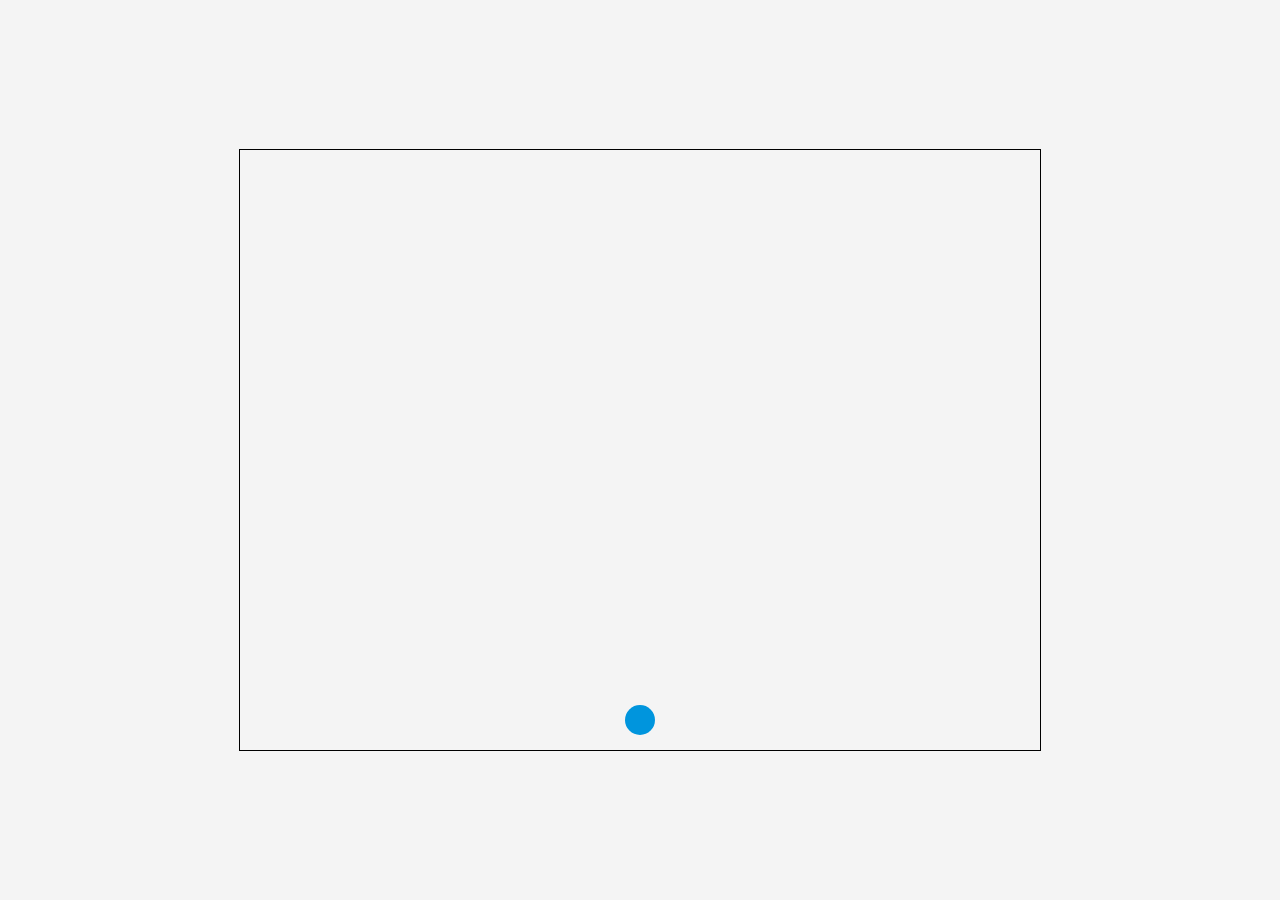
==== index.html @ 44f9c5ef "first testing" ====
<!DOCTYPE html>
<html lang="en">

<head>
  <meta charset="UTF-8">
  <meta name="viewport" content="width=device-width, initial-scale=1">
  <title></title>
  <link href="style.css" rel="stylesheet">
</head>

<body>
  <canvas id="canvas" width="800" height="600"></canvas>
  <script src="game.js"></script>
</body>

</html>
---- style.css ----
body {
  margin: 0;
  display: flex;
  justify-content: center;
  align-items: center;
  height: 100vh;
  background-color: #f4f4f4;
}

canvas {
  border: 1px solid black;
}
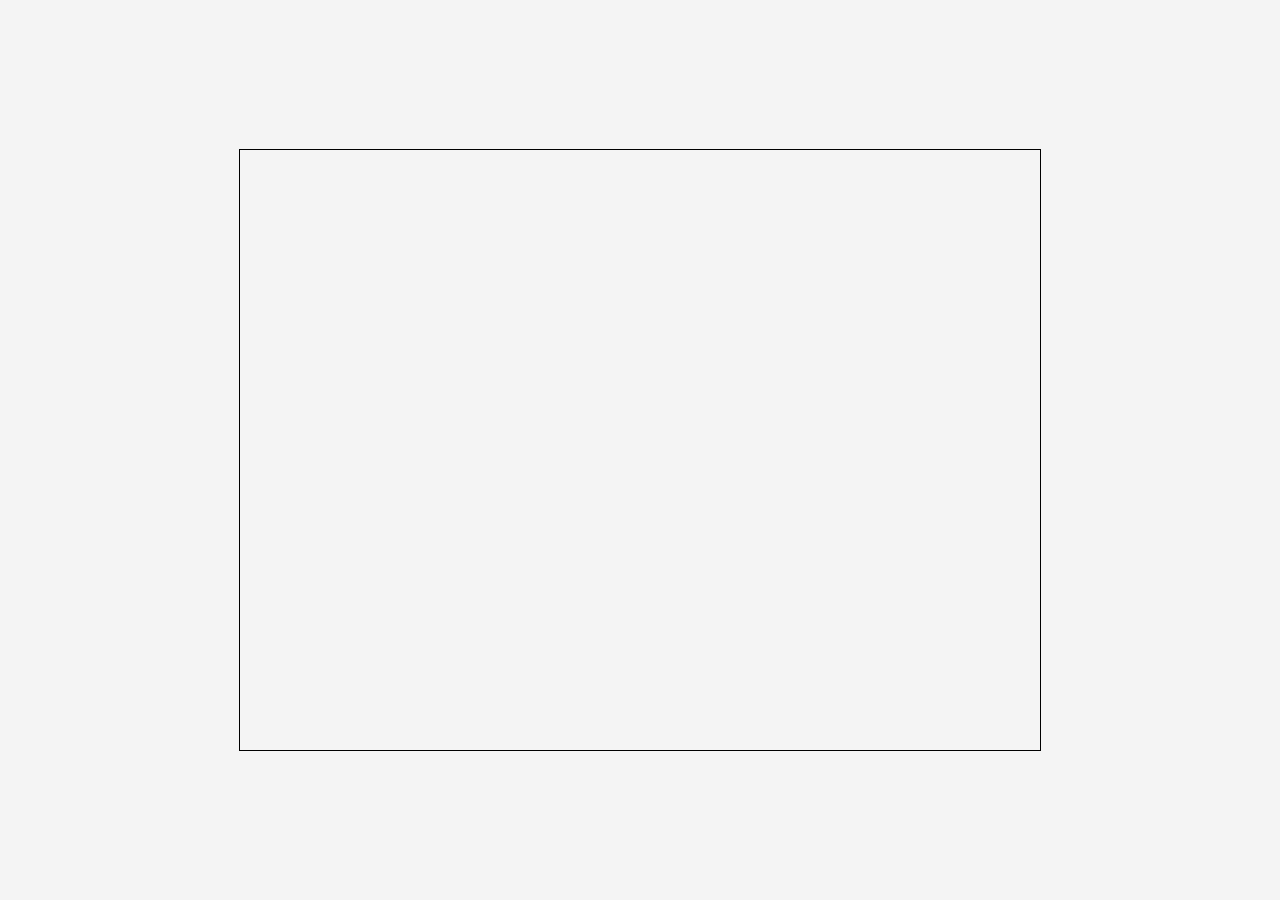
==== commit 21fd75f6: "1" ====
--- a/index.html
+++ b/index.html
@@ -3,13 +3,13 @@
 
 <head>
   <meta charset="UTF-8">
-  <meta name="viewport" content="width=device-width, initial-scale=1">
-  <title></title>
-  <link href="style.css" rel="stylesheet">
+  <meta name="viewport" content="width=device-width, initial-scale=1.0">
+  <title>Snake Game</title>
+  <link rel="stylesheet" href="style.css">
 </head>
 
 <body>
-  <canvas id="canvas" width="800" height="600"></canvas>
+  <canvas id="gameCanvas" width="800" height="600"></canvas>
   <script src="game.js"></script>
 </body>
 
--- a/style.css
+++ b/style.css
@@ -10,3 +10,4 @@
 canvas {
   border: 1px solid black;
 }
+
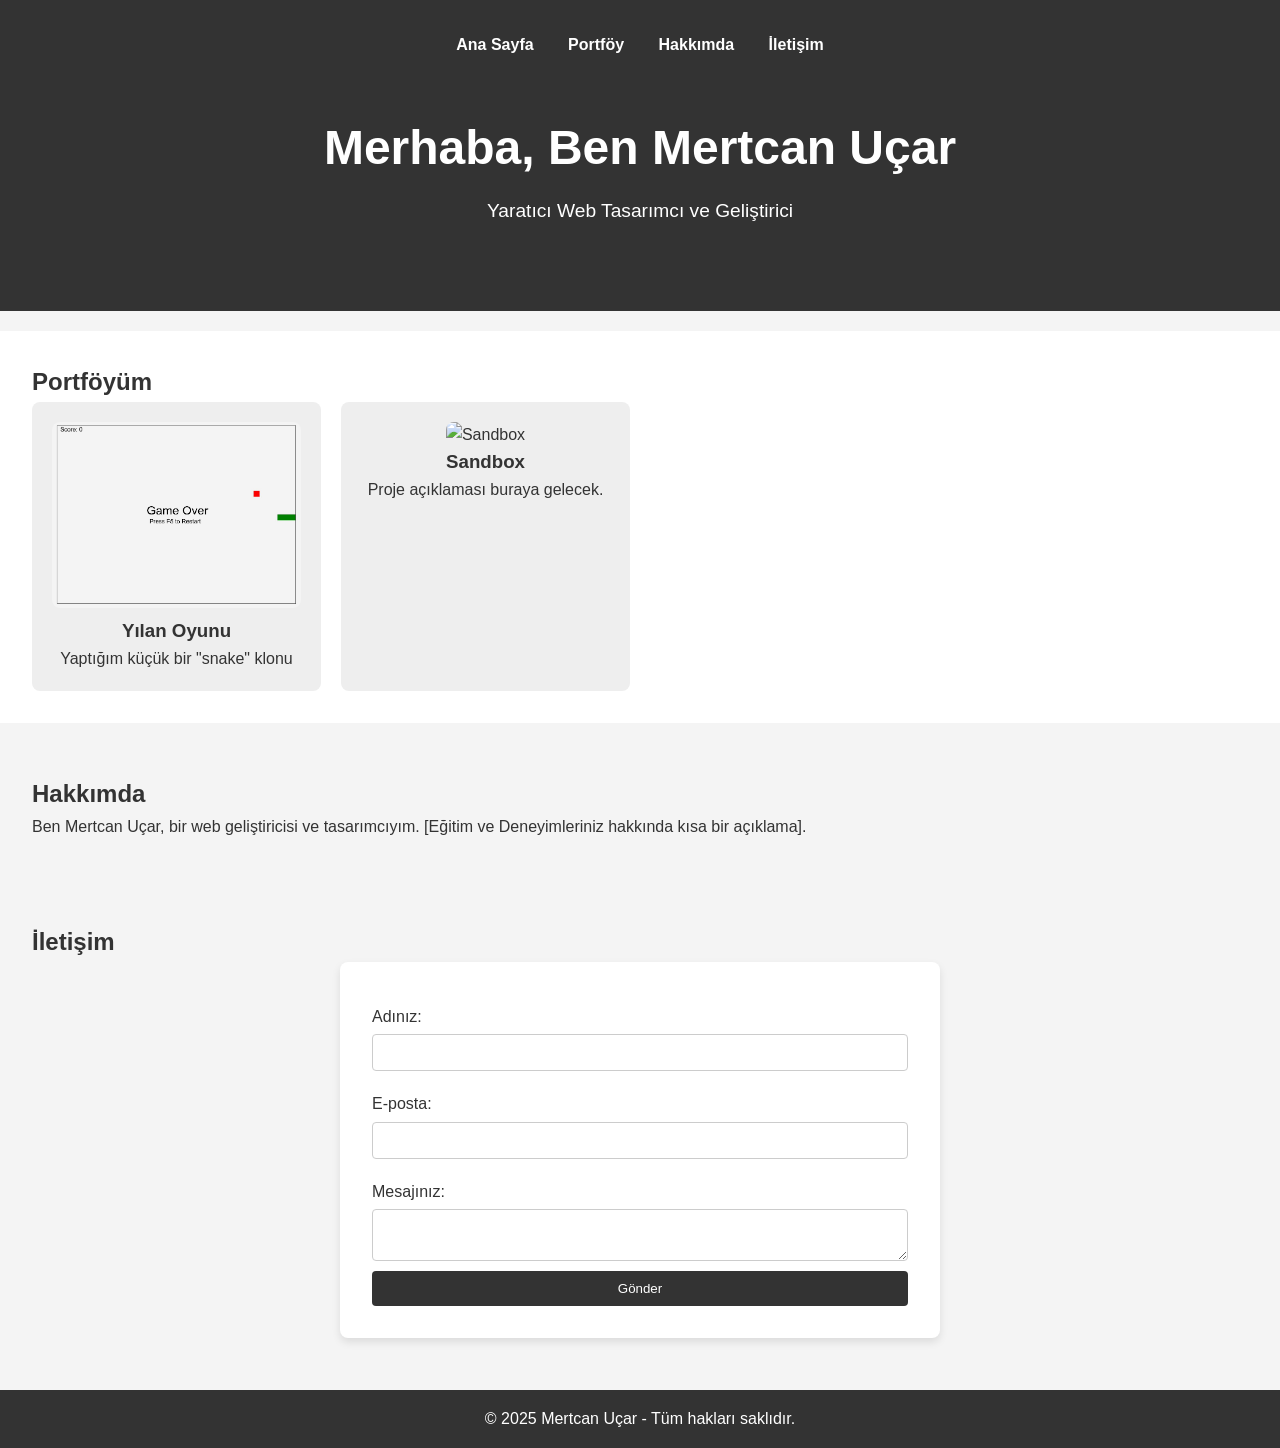
==== commit 312e3a77: "update" ====
--- a/index.html
+++ b/index.html
@@ -1,16 +1,71 @@
 <!DOCTYPE html>
-<html lang="en">
+<html lang="tr">
 
 <head>
   <meta charset="UTF-8">
   <meta name="viewport" content="width=device-width, initial-scale=1.0">
-  <title>Snake Game</title>
+  <title>Portföy - Mertcan Uçar</title>
   <link rel="stylesheet" href="style.css">
 </head>
 
 <body>
-  <canvas id="gameCanvas" width="800" height="600"></canvas>
-  <script src="game.js"></script>
+  <header>
+    <div class="navbar">
+      <a href="#home">Ana Sayfa</a>
+      <a href="#portfolio">Portföy</a>
+      <a href="#about">Hakkımda</a>
+      <a href="#contact">İletişim</a>
+    </div>
+    <section id="home" class="hero">
+      <h1>Merhaba, Ben Mertcan Uçar</h1>
+      <p>Yaratıcı Web Tasarımcı ve Geliştirici</p>
+    </section>
+  </header>
+
+  <section id="portfolio">
+    <h2>Portföyüm</h2>
+    <div class="portfolio-grid">
+      <div class="portfolio-item">
+        <a href="https://fr0sty-m.github.io/snake-game">
+          <img src="./assets/snake-game.png">
+          <h3>Yılan Oyunu</h3>
+          <p>Yaptığım küçük bir "snake" klonu</p>
+        </a>
+      </div>
+      <div class="portfolio-item">
+        <img src="sandbox-game.jpg" alt="Sandbox">
+        <h3>Sandbox</h3>
+        <p>Proje açıklaması buraya gelecek.</p>
+      </div>
+      <!-- other projects -->
+    </div>
+  </section>
+
+  <section id="about">
+    <h2>Hakkımda</h2>
+    <p>Ben Mertcan Uçar, bir web geliştiricisi ve tasarımcıyım. [Eğitim ve Deneyimleriniz hakkında kısa bir açıklama].
+    </p>
+  </section>
+
+  <section id="contact">
+    <h2>İletişim</h2>
+    <form action="#" method="POST">
+      <label for="name">Adınız:</label>
+      <input type="text" id="name" name="name" required>
+
+      <label for="email">E-posta:</label>
+      <input type="email" id="email" name="email" required>
+
+      <label for="message">Mesajınız:</label>
+      <textarea id="message" name="message" required></textarea>
+
+      <button type="submit">Gönder</button>
+    </form>
+  </section>
+
+  <footer>
+    <p>&copy; 2025 Mertcan Uçar - Tüm hakları saklıdır.</p>
+  </footer>
 </body>
 
 </html>
--- a/style.css
+++ b/style.css
@@ -1,13 +1,122 @@
-body {
-  margin: 0;
-  display: flex;
-  justify-content: center;
-  align-items: center;
-  height: 100vh;
-  background-color: #f4f4f4;
+* {
+    margin: 0;
+    padding: 0;
+    box-sizing: border-box;
 }
 
-canvas {
-  border: 1px solid black;
+body {
+    font-family: 'Arial', sans-serif;
+    line-height: 1.6;
+    color: #333;
+    background-color: #f4f4f4;
 }
 
+header {
+    background-color: #333;
+    color: white;
+    padding: 2rem 0;
+    text-align: center;
+}
+
+.navbar a {
+    color: white;
+    margin: 0 15px;
+    text-decoration: none;
+    font-weight: bold;
+}
+
+.hero h1 {
+    font-size: 3rem;
+}
+
+.hero p {
+    font-size: 1.2rem;
+    margin-top: 10px;
+}
+
+section {
+    padding: 2rem;
+    margin: 20px 0;
+}
+
+#portfolio {
+    background-color: #fff;
+}
+
+.portfolio-grid {
+    display: grid;
+    grid-template-columns: repeat(auto-fill, minmax(250px, 1fr));
+    gap: 20px;
+}
+
+.portfolio-item {
+    background-color: #eee;
+    padding: 20px;
+    border-radius: 8px;
+    text-align: center;
+    transition: transform 0.3s;
+}
+
+.portfolio-item:hover {
+    transform: scale(1.05);
+}
+
+a {
+  color: inherit;
+  text-decoration: none;
+}
+
+.portfolio-item img {
+    width: 100%;
+    height: auto;
+    border-radius: 8px;
+}
+
+#about {
+    background-color: #f4f4f4;
+}
+
+form {
+    display: flex;
+    flex-direction: column;
+    max-width: 600px;
+    margin: 0 auto;
+    background-color: white;
+    padding: 2rem;
+    border-radius: 8px;
+    box-shadow: 0 4px 8px rgba(0, 0, 0, 0.1);
+}
+
+form label {
+    margin-top: 10px;
+}
+
+form input,
+form textarea {
+    padding: 10px;
+    margin-top: 5px;
+    margin-bottom: 10px;
+    border: 1px solid #ccc;
+    border-radius: 4px;
+}
+
+form button {
+    background-color: #333;
+    color: white;
+    padding: 10px;
+    border: none;
+    border-radius: 4px;
+    cursor: pointer;
+}
+
+form button:hover {
+    background-color: #444;
+}
+
+footer {
+    text-align: center;
+    background-color: #333;
+    color: white;
+    padding: 1rem;
+}
+
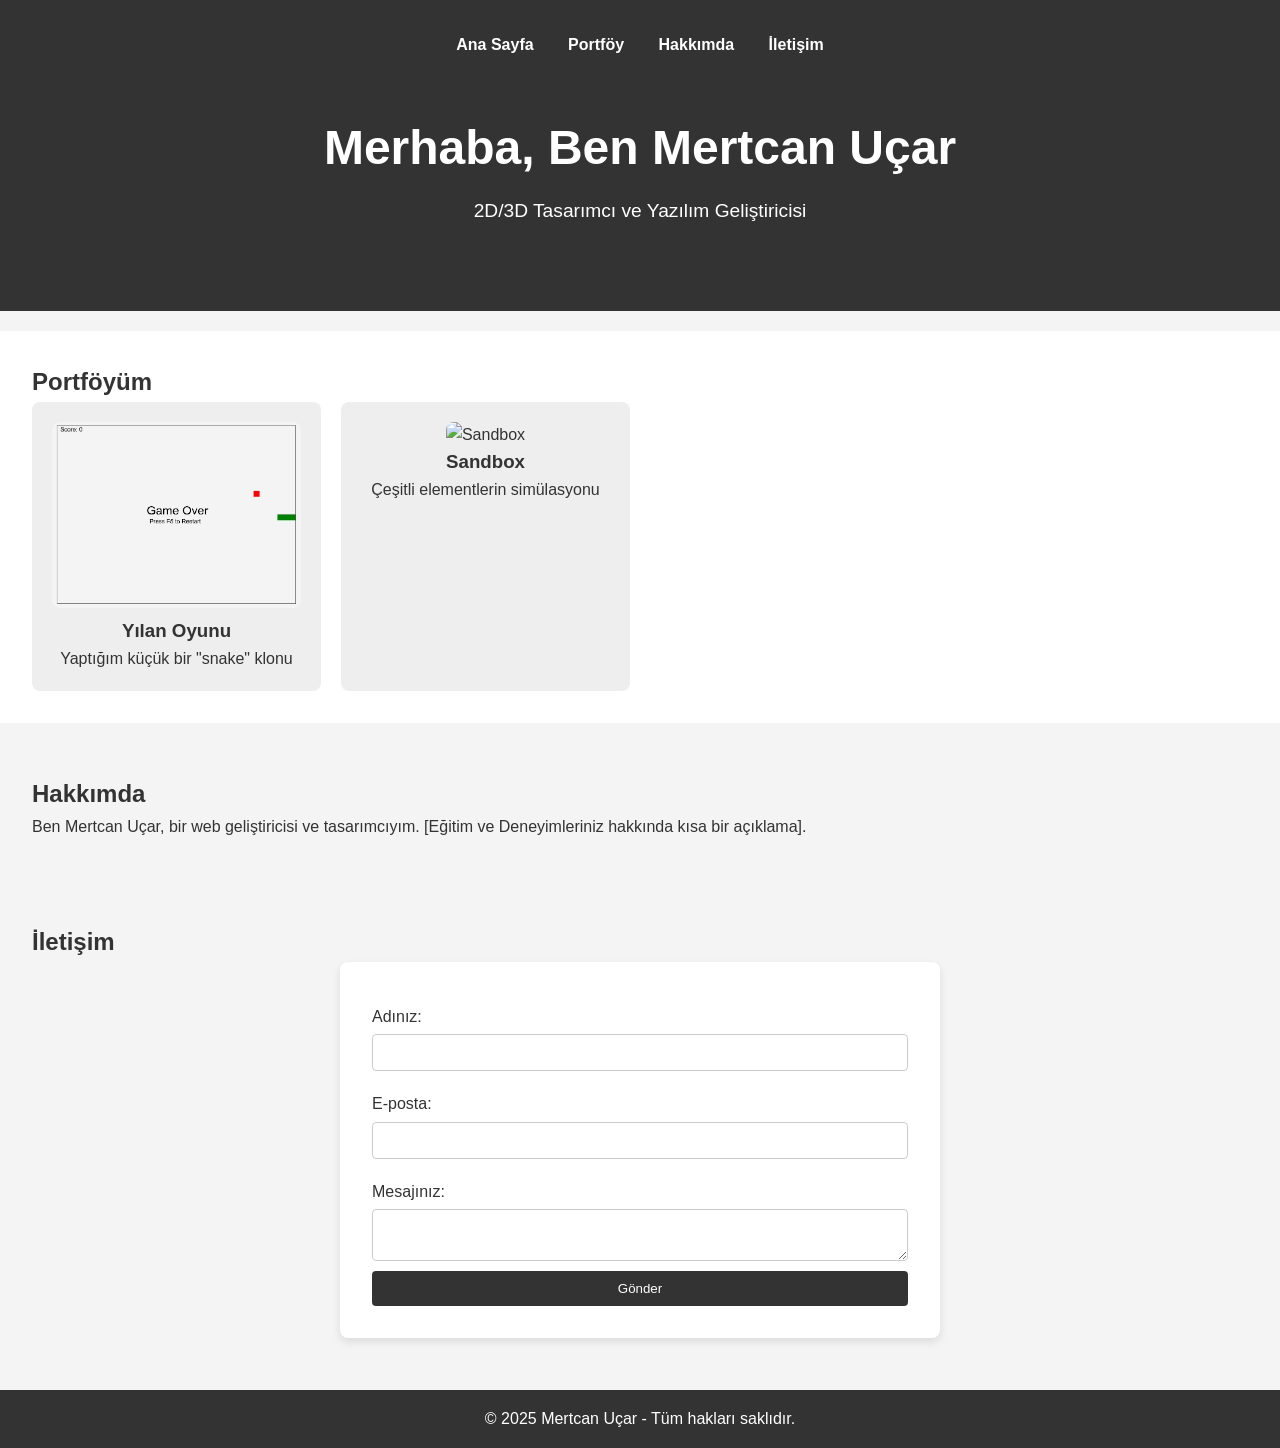
==== commit 96bfb5e4: "Update index.html" ====
--- a/index.html
+++ b/index.html
@@ -18,7 +18,7 @@
     </div>
     <section id="home" class="hero">
       <h1>Merhaba, Ben Mertcan Uçar</h1>
-      <p>Yaratıcı Web Tasarımcı ve Geliştirici</p>
+      <p>2D/3D Tasarımcı ve Yazılım Geliştiricisi</p>
     </section>
   </header>
 
@@ -27,15 +27,17 @@
     <div class="portfolio-grid">
       <div class="portfolio-item">
         <a href="https://fr0sty-m.github.io/snake-game">
-          <img src="./assets/snake-game.png">
+          <img src="./assets/snake-game.png" alt="Snake Game">
           <h3>Yılan Oyunu</h3>
           <p>Yaptığım küçük bir "snake" klonu</p>
         </a>
       </div>
       <div class="portfolio-item">
-        <img src="sandbox-game.jpg" alt="Sandbox">
-        <h3>Sandbox</h3>
-        <p>Proje açıklaması buraya gelecek.</p>
+        <a href="https://fr0sty-m.github.io/sandbox">
+          <img src="sandbox-game.jpg" alt="Sandbox">
+          <h3>Sandbox</h3>
+          <p>Çeşitli elementlerin simülasyonu</p>
+        </a>
       </div>
       <!-- other projects -->
     </div>
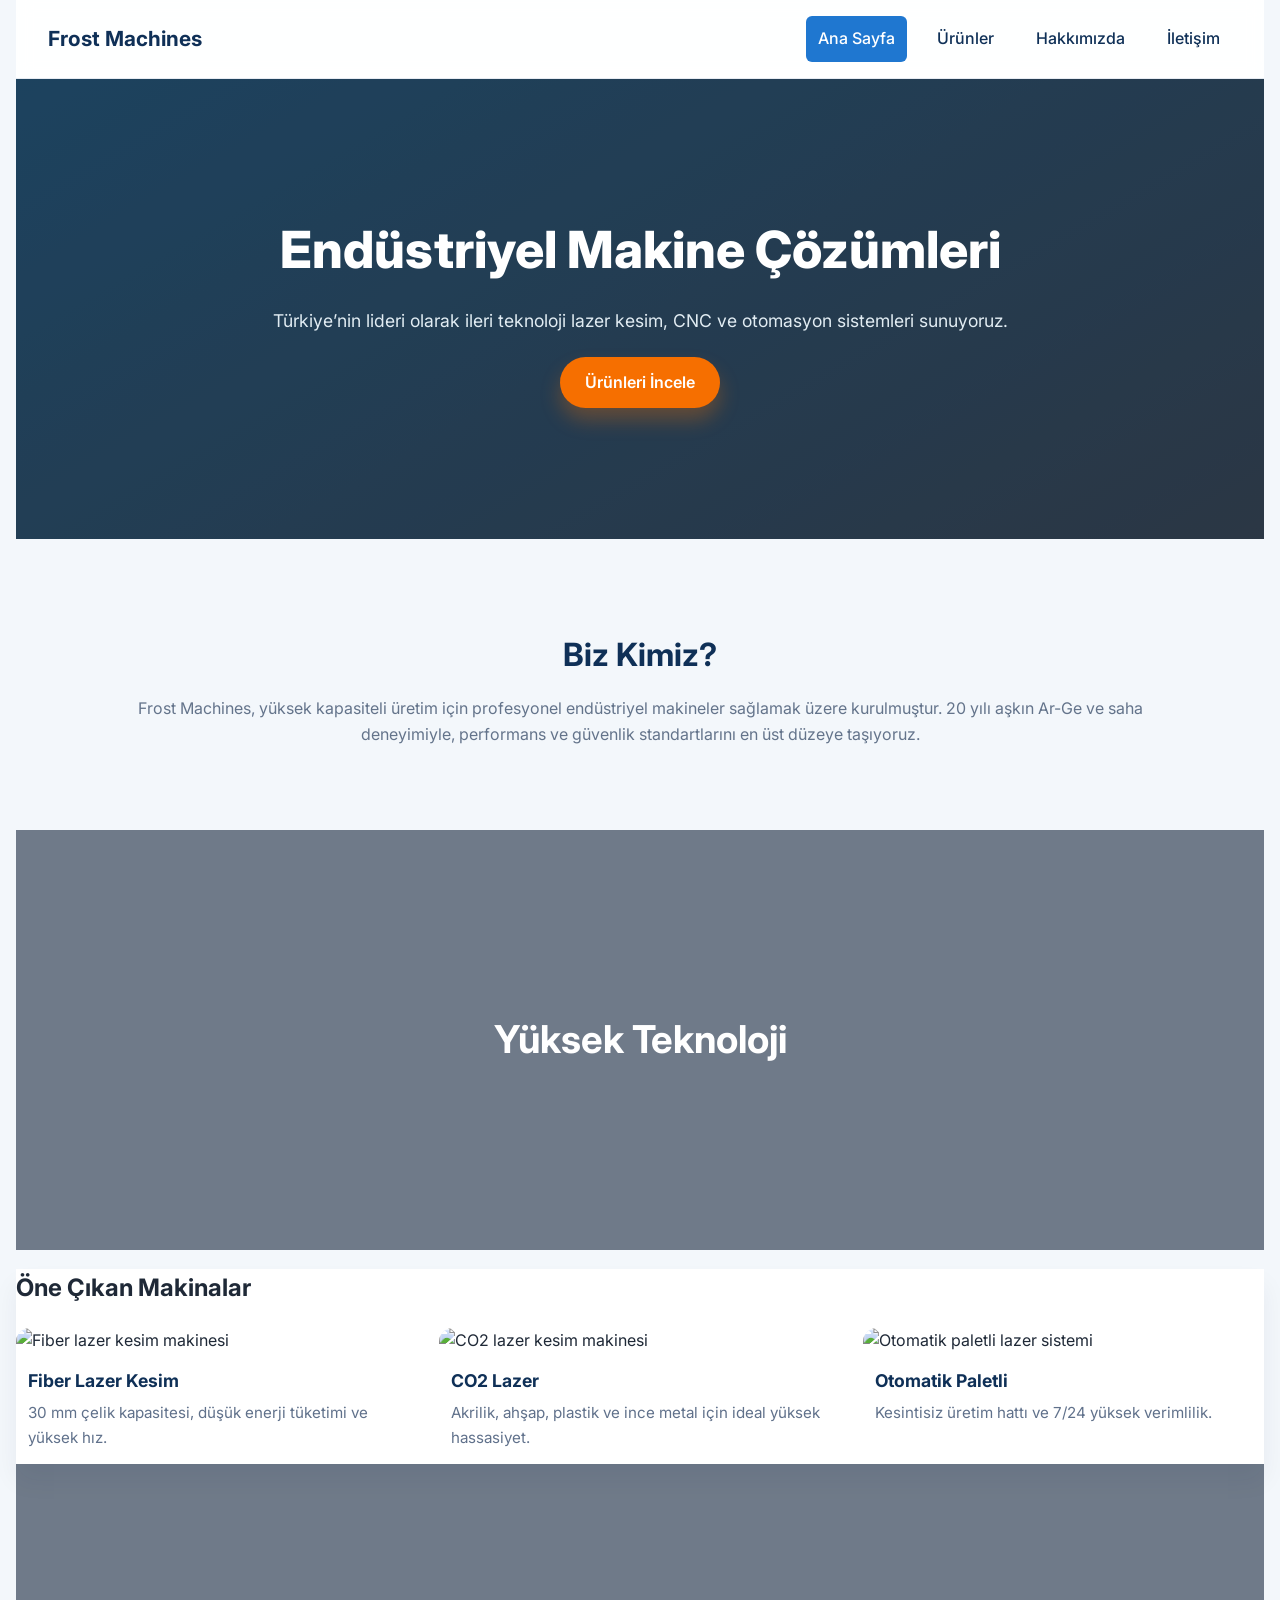
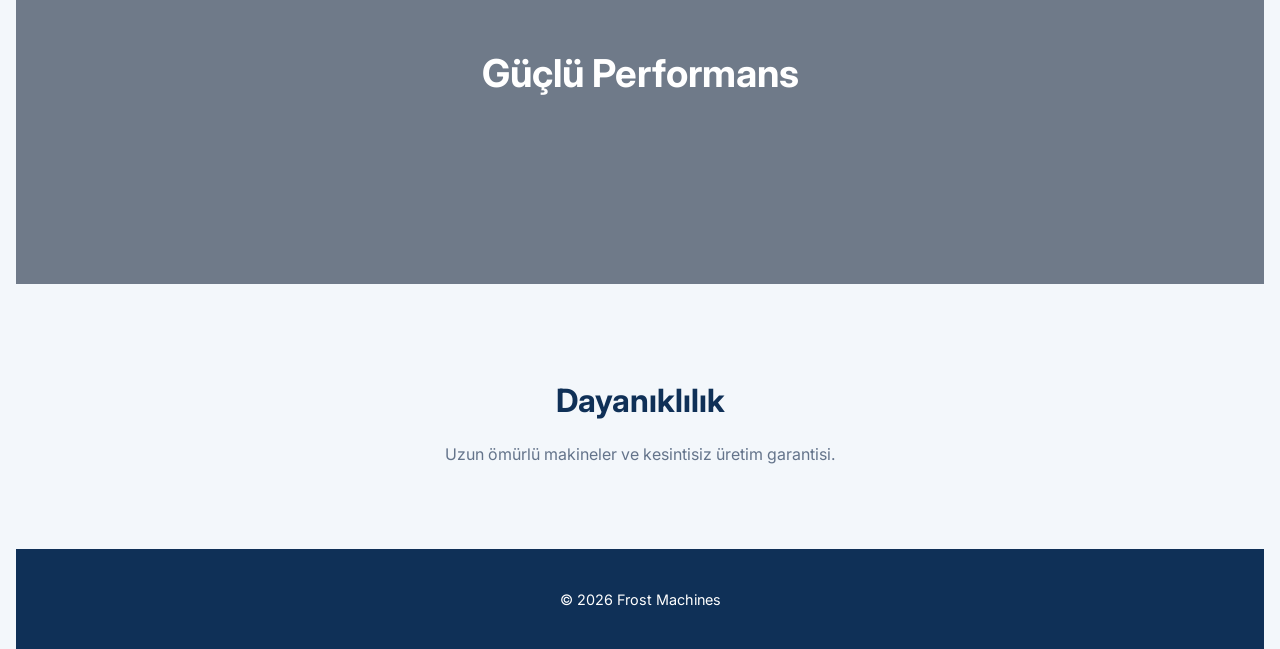
==== commit 8d4ba370: "Add files via upload" ====
--- a/index.html
+++ b/index.html
@@ -1,73 +1,74 @@
-<!DOCTYPE html>
-<html lang="tr">
-
-<head>
-  <meta charset="UTF-8">
-  <meta name="viewport" content="width=device-width, initial-scale=1.0">
-  <title>Portföy - Mertcan Uçar</title>
-  <link rel="stylesheet" href="style.css">
-</head>
-
-<body>
-  <header>
-    <div class="navbar">
-      <a href="#home">Ana Sayfa</a>
-      <a href="#portfolio">Portföy</a>
-      <a href="#about">Hakkımda</a>
-      <a href="#contact">İletişim</a>
-    </div>
-    <section id="home" class="hero">
-      <h1>Merhaba, Ben Mertcan Uçar</h1>
-      <p>2D/3D Tasarımcı ve Yazılım Geliştiricisi</p>
-    </section>
-  </header>
-
-  <section id="portfolio">
-    <h2>Portföyüm</h2>
-    <div class="portfolio-grid">
-      <div class="portfolio-item">
-        <a href="https://fr0sty-m.github.io/snake-game">
-          <img src="./assets/snake-game.png" alt="Snake Game">
-          <h3>Yılan Oyunu</h3>
-          <p>Yaptığım küçük bir "snake" klonu</p>
-        </a>
-      </div>
-      <div class="portfolio-item">
-        <a href="https://fr0sty-m.github.io/sandbox">
-          <img src="sandbox-game.jpg" alt="Sandbox">
-          <h3>Sandbox</h3>
-          <p>Çeşitli elementlerin simülasyonu</p>
-        </a>
-      </div>
-      <!-- other projects -->
-    </div>
-  </section>
-
-  <section id="about">
-    <h2>Hakkımda</h2>
-    <p>Ben Mertcan Uçar, bir web geliştiricisi ve tasarımcıyım. [Eğitim ve Deneyimleriniz hakkında kısa bir açıklama].
-    </p>
-  </section>
-
-  <section id="contact">
-    <h2>İletişim</h2>
-    <form action="#" method="POST">
-      <label for="name">Adınız:</label>
-      <input type="text" id="name" name="name" required>
-
-      <label for="email">E-posta:</label>
-      <input type="email" id="email" name="email" required>
-
-      <label for="message">Mesajınız:</label>
-      <textarea id="message" name="message" required></textarea>
-
-      <button type="submit">Gönder</button>
-    </form>
-  </section>
-
-  <footer>
-    <p>&copy; 2025 Mertcan Uçar - Tüm hakları saklıdır.</p>
-  </footer>
-</body>
-
-</html>
+<!DOCTYPE html>
+<html lang="tr">
+<head>
+  <meta charset="UTF-8">
+  <meta name="viewport" content="width=device-width, initial-scale=1.0">
+  <title>Frost Machines</title>
+  <link rel="stylesheet" href="css/style.css">
+</head>
+<body>
+
+<nav>
+  <h1>Frost Machines</h1>
+  <div>
+    <a href="index.html">Ana Sayfa</a>
+    <a href="products.html">Ürünler</a>
+    <a href="about.html">Hakkımızda</a>
+    <a href="contact.html">İletişim</a>
+  </div>
+</nav>
+
+<header class="hero">
+  <div class="hero-content">
+    <h1>Endüstriyel Makine Çözümleri</h1>
+    <p>Türkiye’nin lideri olarak ileri teknoloji lazer kesim, CNC ve otomasyon sistemleri sunuyoruz.</p>
+    <a class="btn primary" href="products.html">Ürünleri İncele</a>
+  </div>
+</header>
+
+<section class="section reveal">
+  <h2>Biz Kimiz?</h2>
+  <p>Frost Machines, yüksek kapasiteli üretim için profesyonel endüstriyel makineler sağlamak üzere kurulmuştur. 20 yılı aşkın Ar-Ge ve saha deneyimiyle, performans ve güvenlik standartlarını en üst düzeye taşıyoruz.</p>
+</section>
+
+<section class="parallax">
+  <h2>Yüksek Teknoloji</h2>
+</section>
+
+<section class="feature-products reveal">
+  <h2>Öne Çıkan Makinalar</h2>
+  <div class="product-grid">
+    <article class="product-item">
+      <img src="https://alesmetal.com.tr/uploads/__icerik/alesmetalfiberlazerkesim-.jpg" alt="Fiber lazer kesim makinesi">
+      <h3>Fiber Lazer Kesim</h3>
+      <p>30 mm çelik kapasitesi, düşük enerji tüketimi ve yüksek hız.</p>
+    </article>
+    <article class="product-item">
+      <img src="https://www.accteklaser.com/wp-content/uploads/elementor/thumbs/How-Does-The-CO2-Laser-Cutting-Machine-Work-1-qx9yfc5p64vc4yuu7rhtfkvdzq92pbmiu3ikys964g.jpg" alt="CO2 lazer kesim makinesi">
+      <h3>CO2 Lazer</h3>
+      <p>Akrilik, ahşap, plastik ve ince metal için ideal yüksek hassasiyet.</p>
+    </article>
+    <article class="product-item">
+      <img src="https://images.unsplash.com/photo-1518770660439-4636190af475?auto=format&fit=crop&w=800&q=80" alt="Otomatik paletli lazer sistemi">
+      <h3>Otomatik Paletli</h3>
+      <p>Kesintisiz üretim hattı ve 7/24 yüksek verimlilik.</p>
+    </article>
+  </div>
+</section>
+
+<section class="parallax second">
+  <h2>Güçlü Performans</h2>
+</section>
+
+<section class="section reveal">
+  <h2>Dayanıklılık</h2>
+  <p>Uzun ömürlü makineler ve kesintisiz üretim garantisi.</p>
+</section>
+
+<footer>
+  <p>© 2026 Frost Machines</p>
+</footer>
+
+<script src="js/site.js"></script>
+</body>
+</html>
--- a/css/style.css
+++ b/css/style.css
@@ -0,0 +1,259 @@
+@import url('https://fonts.googleapis.com/css2?family=Inter:wght@300;400;500;600;700&display=swap');
+
+:root {
+  --bg: #f3f7fb;
+  --surface: #ffffff;
+  --dark: #0f3057;
+  --primary: #1f77d0;
+  --accent: #f66f00;
+  --muted: #64748b;
+}
+
+* { box-sizing: border-box; }
+
+body {
+  margin: 0;
+  padding: 0 16px;
+  font-family: 'Inter', sans-serif;
+  background: var(--bg);
+  color: #1f2937;
+  line-height: 1.6;
+  scroll-behavior: smooth;
+}
+
+@media (max-width: 600px) {
+  body { padding: 0 12px; }
+}
+
+a { color: inherit; text-decoration: none; }
+
+nav {
+  position: sticky;
+  top: 0;
+  z-index: 20;
+  background: rgba(255,255,255,0.92);
+  backdrop-filter: blur(8px);
+  border-bottom: 1px solid #e6ebf2;
+  padding: 16px 32px;
+  display: flex;
+  align-items: center;
+  justify-content: space-between;
+  transition: all 0.3s ease;
+}
+
+nav h1 { margin: 0; font-size: 1.3rem; color: var(--dark); font-weight: 700; }
+nav div { display: flex; gap: 18px; }
+nav a { font-weight: 500; color: var(--dark); padding: 10px 12px; border-radius: 6px; transition: 0.2s ease; }
+nav a:hover, nav a.active { background: var(--primary); color: white; }
+
+.hero {
+  min-height: 460px;
+  background-image: linear-gradient(150deg, rgba(5,68,115,0.85), rgba(0,21,46,0.75)), url('https://images.unsplash.com/photo-1581091012184-7e1f08540292?auto=format&fit=crop&w=1600&q=80');
+  background-size: cover;
+  background-position: center;
+  display: flex;
+  align-items: center;
+  justify-content: center;
+  color: white;
+  text-align: center;
+  padding: 0 24px;
+  position: relative;
+  overflow: hidden;
+}
+
+.hero::after {
+  content: '';
+  position: absolute;
+  inset: 0;
+  background: rgba(0,0,0,0.3);
+  z-index: 0;
+}
+
+.hero .hero-content { max-width: 760px; position: relative; z-index: 1; }
+.hero h1 { margin:0 0 16px; font-size: clamp(1.8rem,4vw,3.4rem); font-weight: 800; }
+.hero p { margin:0 0 22px; font-size: 1.1rem; color: rgba(240,250,255,0.93); }
+
+.btn { display:inline-block; padding:12px 24px; border-radius:999px; border:1px solid transparent; font-weight:600; cursor:pointer; transition:0.2s ease; }
+.btn.primary { background: var(--accent); color:white; box-shadow: 0 12px 20px rgba(246,111,0,0.3); }
+.btn.primary:hover { transform: translateY(-2px); box-shadow:0 16px 22px rgba(246,111,0,0.35); }
+.btn.secondary { background:#ffffff; color:var(--dark); border:1px solid #d4dbe8; }
+
+.section { max-width:1140px; margin:0 auto; padding:64px 24px; text-align:center; }
+.section h2 { margin-bottom:16px; font-size:2rem; color: var(--dark); }
+.section p { margin-bottom:18px; color: var(--muted); }
+
+.feature-products { background: var(--surface); box-shadow:0 16px 24px rgba(16,32,71,0.06); position:relative; z-index:1; }
+.product-grid { display:grid; grid-template-columns: repeat(auto-fit, minmax(240px, 1fr)); gap:22px; }
+
+.product-item {
+  background: #ffffff;
+  border-radius: 14px;
+  overflow: hidden;
+  transition: transform 0.4s cubic-bezier(0.22, 1, 0.36, 1), box-shadow 0.4s ease;
+  cursor:pointer;
+}
+.product-item:hover {
+  transform: translateY(-6px) scale(1.02);
+  box-shadow:0 16px 32px rgba(34,54,97,0.18);
+}
+.product-item img { width:100%; height:180px; object-fit:cover; transition: transform 0.4s ease; }
+.product-item:hover img { transform: scale(1.05); }
+.product-item h3 { margin:14px 12px 6px; font-size:1.1rem; color: var(--dark); }
+.product-item p { margin:0 12px 14px; color:#60718b; font-size:0.95rem; }
+
+.parallax {
+  height: 420px;
+  background-image: url('https://images.unsplash.com/photo-1517816743773-6e0fd518b4a6?auto=format&fit=crop&w=1400&q=80');
+  background-attachment: fixed;
+  background-position: center;
+  background-size: cover;
+  display:flex;
+  align-items:center;
+  justify-content:center;
+  color:white;
+  position:relative;
+  overflow:hidden;
+}
+.parallax::after { content:''; position:absolute; inset:0; background: rgba(4,21,45,0.55); }
+.parallax h2 { font-size: clamp(1.6rem,3vw,2.7rem); z-index:1; margin:0; text-align:center; }
+
+.parallax.second { background-image: url('https://images.unsplash.com/photo-1504384308090-c894fdcc538d?auto=format&fit=crop&w=1400&q=80'); }
+
+footer { background: var(--dark); color:#fff; text-align:center; padding:24px; font-size:0.9rem; }
+
+.reveal {
+  opacity:0;
+  transform: translateY(30px);
+  transition: opacity 0.8s ease, transform 0.8s ease;
+}
+.reveal.active {
+  opacity:1;
+  transform: translateY(0);
+}
+
+@media (max-width:900px){
+  nav { padding:14px 20px; }
+  .section, .feature-products { padding:40px 18px; }
+  .hero { min-height:340px; }
+  .hero h1 { font-size:2rem; }
+  .parallax { background-attachment: scroll; }
+}
+
+/* =========================
+   Products Page Enhancements
+   ========================= */
+
+.products {
+  display: grid;
+  grid-template-columns: repeat(auto-fit, minmax(260px, 1fr));
+  gap: 24px;
+  margin-top: 32px;
+}
+
+/* Ürün Kartları */
+.product-card {
+  background: var(--surface);
+  border-radius: 16px;
+  overflow: hidden;
+  box-shadow: 0 8px 20px rgba(0,0,0,0.08);
+  transition: transform 0.3s ease, box-shadow 0.3s ease;
+  display: flex;
+  flex-direction: column;
+  position: relative;
+}
+
+.product-card:hover {
+  transform: translateY(-6px);
+  box-shadow: 0 16px 36px rgba(0,0,0,0.15);
+}
+
+.product-card img {
+  width: 100%;
+  height: 180px;
+  object-fit: cover;
+  transition: transform 0.3s ease;
+}
+
+.product-card:hover img {
+  transform: scale(1.05);
+}
+
+.product-card h3 {
+  margin: 16px 16px 8px;
+  font-size: 1.2rem;
+  color: var(--dark);
+}
+
+.product-card p {
+  margin: 0 16px 16px;
+  color: var(--muted);
+  font-size: 0.95rem;
+  flex: 1;
+}
+
+.product-card button {
+  margin: 0 16px 16px;
+  padding: 10px 0;
+  background: var(--primary);
+  color: white;
+  border: none;
+  border-radius: 10px;
+  cursor: pointer;
+  font-weight: 600;
+  transition: 0.2s ease;
+}
+
+.product-card button:hover {
+  background: var(--accent);
+  transform: translateY(-2px);
+  box-shadow: 0 8px 20px rgba(246,111,0,0.25);
+}
+
+/* Hero altına teknoloji vurgusu */
+.tech-highlights {
+  display: flex;
+  flex-wrap: wrap;
+  justify-content: center;
+  gap: 24px;
+  margin-top: 48px;
+}
+
+.tech-item {
+  background: #f3f7fb;
+  padding: 24px 18px;
+  border-radius: 14px;
+  flex: 1 1 220px;
+  max-width: 300px;
+  text-align: center;
+  transition: transform 0.3s ease, box-shadow 0.3s ease;
+}
+
+.tech-item:hover {
+  transform: translateY(-4px);
+  box-shadow: 0 12px 28px rgba(0,0,0,0.1);
+}
+
+.tech-item h4 {
+  margin: 12px 0 6px;
+  font-size: 1.1rem;
+  color: var(--dark);
+}
+
+.tech-item p {
+  margin: 0;
+  color: var(--muted);
+  font-size: 0.9rem;
+}
+
+.product-card::after {
+  content: '';
+  position: absolute;
+  inset: 0;
+  background: linear-gradient(180deg, rgba(0,0,0,0.05), rgba(0,0,0,0.15));
+  opacity: 0;
+  transition: opacity 0.3s ease;
+  border-radius: 16px;
+}
+.product-card:hover::after {
+  opacity: 1;
+}
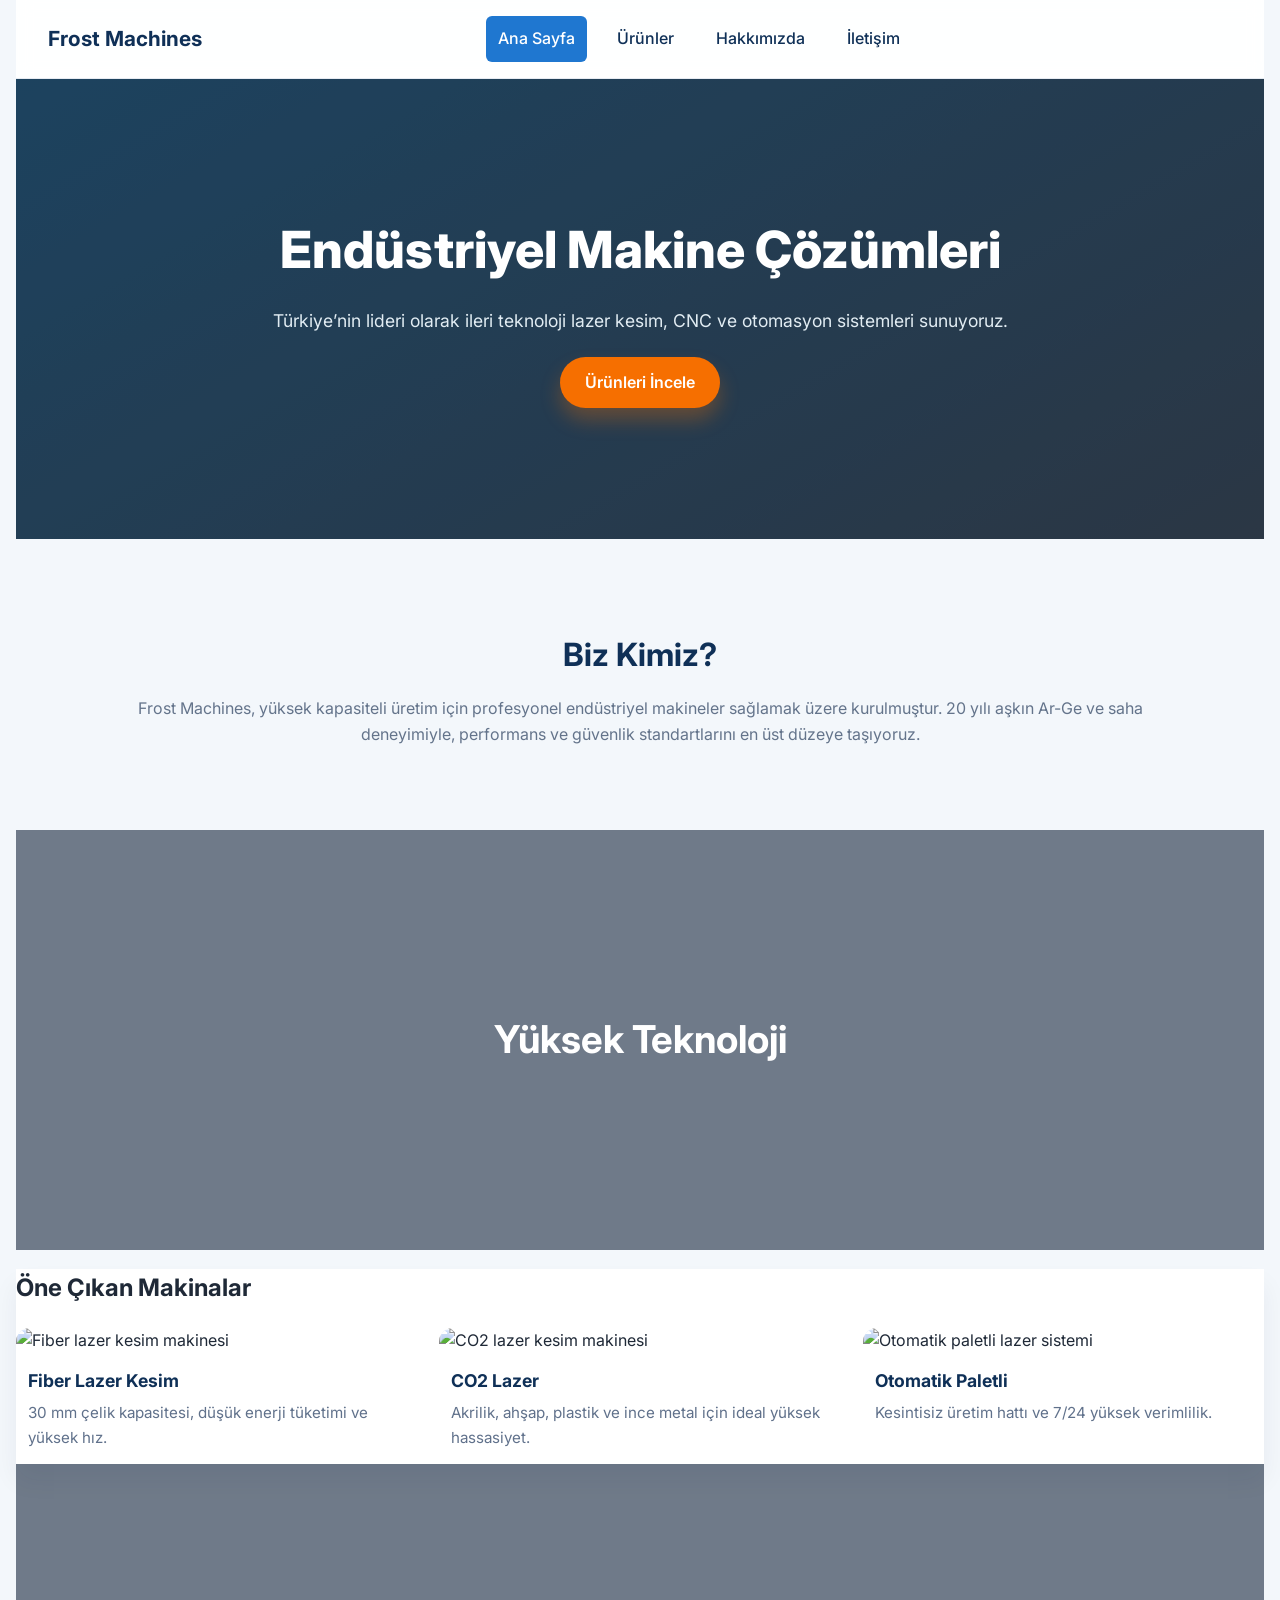
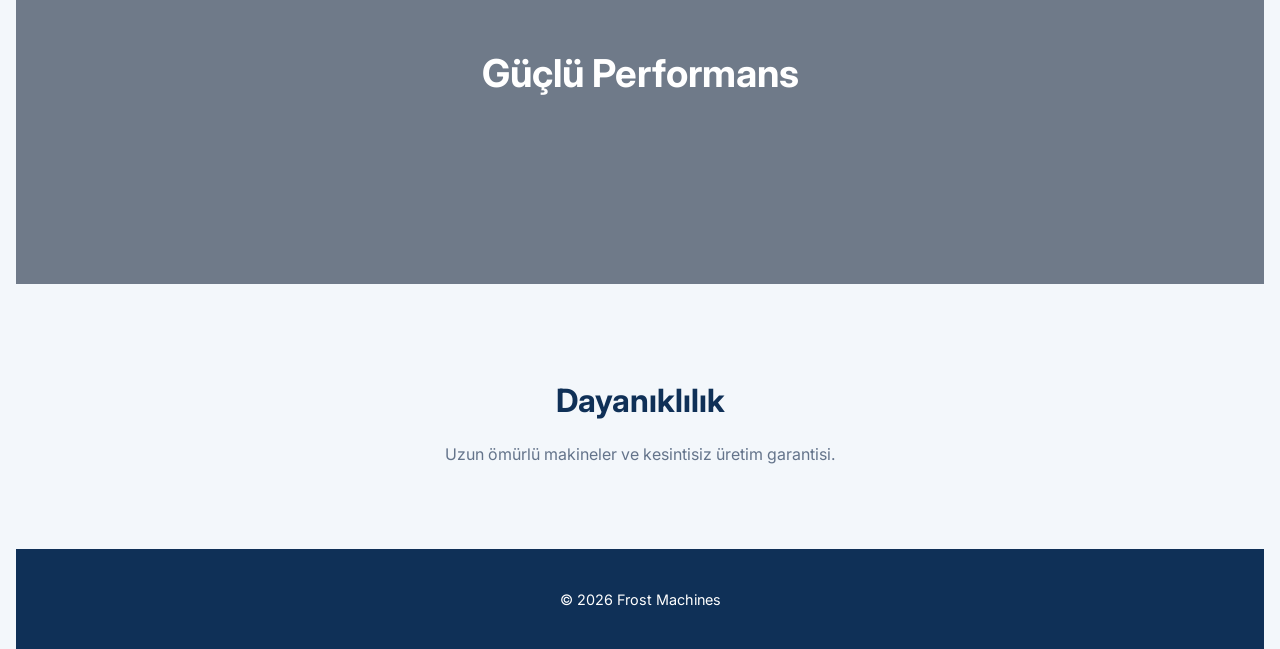
==== commit b6f3ea82: "Add files via upload" ====
--- a/index.html
+++ b/index.html
@@ -10,11 +10,16 @@
 
 <nav>
   <h1>Frost Machines</h1>
-  <div>
+  <div class="nav-links">
     <a href="index.html">Ana Sayfa</a>
     <a href="products.html">Ürünler</a>
     <a href="about.html">Hakkımızda</a>
     <a href="contact.html">İletişim</a>
+  </div>
+  <div class="hamburger">
+    <span></span>
+    <span></span>
+    <span></span>
   </div>
 </nav>
 
@@ -70,5 +75,6 @@
 </footer>
 
 <script src="js/site.js"></script>
+<script src="js/navbar.js"></script>
 </body>
 </html>
